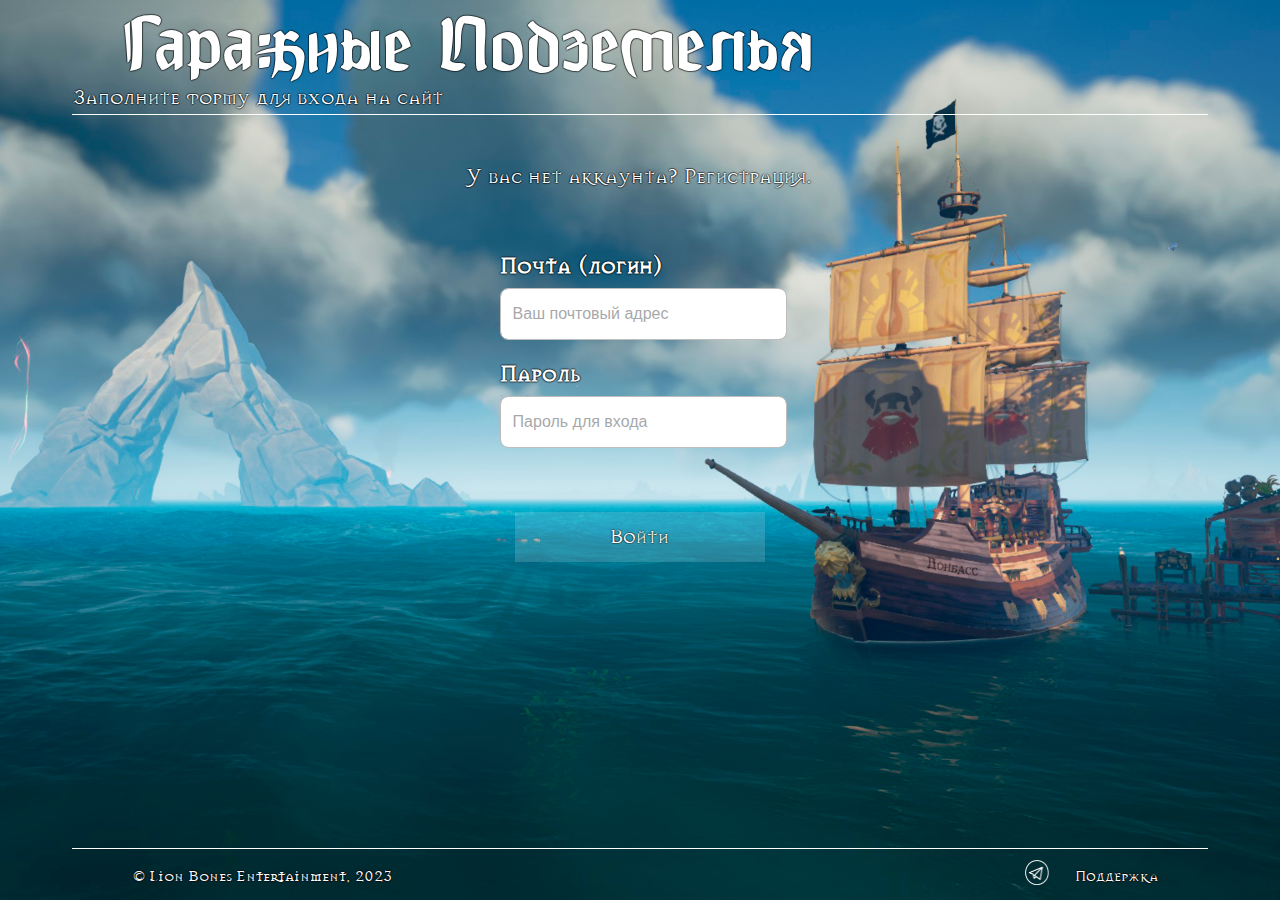
==== www/login.html @ f8a8f28e "first commit" ====
<!DOCTYPE html>
<html lang="ru">
<head>
    <meta http-equiv="content-type" content="text/html; charset=UTF-8" />
    <meta name="keywords" content="test, site, website" />
    <meta name="description" content="Сайт про историю одного королевства" />
    <link href="css/style.css" rel="stylesheet" type="text/css">
    <link href="img/favicon.png" rel="shortcut icon" type="image/x-icon" />
    <title>Вход</title>
</head>
<body>
    <div class="wrapper">
            <header class="header"><a href="index.html" title="На главную" id="logo">Гаражные Подземелья</a><span class="contact"></span><p class="text">Заполните форму для входа на сайт</p>
            </header>
            <main class="main">
            <div class="wrapper wrapper-main">
                <div class="text-field__label">
                    <p class="text">У вас нет аккаунта? <a href="reg.html">Регистрация</a>.</p>
                </div>
                    <div class="reg">
                        <label class="text-field__label" for="login"><b>Почта (логин)</b></label>
                        <input class="text-field__input" id="login" placeholder="Ваш почтовый адрес" name="email" required>
                        <label class="text-field__label" for="password"><b>Пароль</b></label>
                        <input class="text-field__input" id="password" placeholder="Пароль для входа" name="password" required>
                    </div>
                    <div id="submit" class="btn btn-one">
                        <span>Войти</span>
                    </div>
            </div>
            </main>
        <footer class="footer">
            <span class="left">© Lion Bones Entertainment, 2023</span><span href="https://t.me/Brlesha" class="right"> Поддержка <img src="img/tg_icon.png" alt="Ссылка на телеграм" title="Ссылка на телеграм" /></span>
        </footer>    
    </div>
<script src="script.js"></script>
</body>
</html>
---- www/css/style.css ----
@charset 'UTF-8'

h1, h2, h3, h4, h5, h6 {
    font-weight: normal;
    font-family: 'mason';
}
/* блок импорта шрифтов */
@font-face {
	font-family: 'brahms';
	src: url('../fonts/Brahms_Gotisch/Brahms_Gotisch.ttf') format('truetype');
	font-weight: normal;
	font-style: normal;
	text-indent: 0px;
}

@font-face {
	font-family: 'mason';
	src: url('../fonts/Mason _Chronicles/masonchronicles3.ttf') format('truetype');
	font-weight: normal;
	font-style: normal;
	text-indent: 0px;
}

@font-face {
	font-family: 'algeria';
	src: url('../fonts/Algeria/3227-font.ttf') format('truetype');
	font-weight: normal;
	font-style: normal;
	text-indent: 0px;
}

html {height: 100%}

a {
    color: #fff;
    text-decoration: none;
    transition: all.1s ease;
    -webkit- transition: all.1s ease;
    -ms- transition: all.1s ease;
}

a:hover {
    color: №fc89ac;
    text-decoration: none;
    transition: all.6s ease;
    -webkit- transition: all.6s ease;
    -ms- transition: all.6s ease;
}

a:active {color: #cd4a4c;}
img {
    max-width: 100%;
    height: auto;
}

.right {float: right}
.left {float: left}
.clear {clear: both}

/* Selection block */
::selection {background: #fd7c6e; color: #0f0}
::-moz-selection {background: #fd7c6e; color: #000}

    {
    width: 98%;
    background: none;
    float: left;
}

.header {
    max-width: 1170px;
    border-bottom: 1px solid white;
    margin-top: 30px;
    text-shadow: 1px 0 1px #00000082, 
    0 1px 1px #00000082, 
    -1px 0 1px #00000082, 
    0 -1px 1px #00000082;
}

.footer {
    max-width: 1170px;
    border-top: 1px solid white;
    margin-top: 4px;
    padding: 1%;
    padding-bottom: 2%;
    text-shadow: 1px 0 1px #00000082, 
    0 1px 1px #00000082, 
    -1px 0 1px #00000082, 
    0 -1px 1px #00000082;
}
.footer, .wrapper:after {
    height: 10px;
}

footer img {width: 15%; float: left; margin-right: -66px}

body {
    color: #fff; /*Цвет текста на странице*/
    text-indent: 50px;
    margin-top: 2px;
    height: 100%;
    width: auto;
    padding: 1px;
    font-family: "mason", sans-serif;
    font-size: 1em;
    line-height: 200%;
    background: url(../img/20231123234238_1.png); /* Фоновый цвет и фоновый рисунок*/
    background-size: cover;
    background-position: center;
    background-attachment: fixed;
    background-repeat: no_repeat; /* Изображение не повторяется */
    text-shadow: 1px 0 1px #00000082, 
    0 1px 1px #00000082, 
    -1px 0 1px #00000082, 
    0 -1px 1px #00000082;
}


.wrapper {
    width: 90%;
    max-width: 1170px;
    min-height: 100%;
    margin-left: auto;
    margin-right: auto;
    margin-top -200px;
    margin-bottom: -10px;
    display: flex;
    flex-direction: column;
    font-family: "mason", sans-serif;
}
.wrapper:after {
    content: '';
    display: block;
}

.wrapper-main {
    margin-top: px;
    margin-bottom: px;
    text-align: center;
    align-items: center;
}

#logo {
    font-size: 5em;
    font-family: 'brahms', Courier New;
}

.contact {
    font-size: 3em;
    font-family: 'brahms';
    margin-left: 40px;
}

.text{
    font-size: 22px;
    text-indent: 0px;
    margin: 0px;
}

.underline{
    text-decoration: underline;
    text-decoration-thickness: 1.5px;
}

/* стили для input */

/* 1 – Изменим стили шрифтов */
/* 2 – Удалим margin в Firefox и Safari */
input[type="text"] {
    font-family: 'algeria'; /* 1 */
    font-size: inherit; /* 1 */
    line-height: inherit; /* 1 */
    margin: 0; /* 2 */
    }

/* установим отступ 1rem от нижнего края элемента */
.text-field {
    margin-bottom: 1rem;
    }
  /* стили для label */
    .text-field__label {
    display: block;
    align-items: center;
    margin-top: 1rem;
    margin-left: 0px;
    margin-bottom: 0.25rem;
    }

  /* стили для input */
    .text-field__input {
    display: block;
    width: 100%;
    height: calc(2.25rem + 2px);
    padding: 0.375rem 0.75rem;
    font-size: 1rem;
    font-weight: 400;
    line-height: 1.5;
    color: #212529;
    background-color: #fff;
    background-clip: padding-box;
    border: 1px solid #bdbdbd;
    border-radius: 0.5rem;
    transition: border-color 0.15s ease-in-out, box-shadow 0.15s ease-in-out;
    }
.text-field__input::placeholder {
    color: #212529;
    opacity: 0.4;
    }
.text-field__input:focus {
    color: #212529;
    background-color: #fff;
    border-color: #bdbdbd;
    outline: 0;
    box-shadow: 0 0 0 0.2rem rgba(158, 158, 158, 0.25);
    }

    /*стили для контейнеров*/

.content {
    width: 40%;
    margin-left: 10%;
    padding: 0px;
    font-size: 1.5em;
    text-align: justify;
    /*background-color: rgba(0, 0, 0, 0.1);
    background-size: content;
    border-radius: 50px;*/
}

.reg {
    font-size: 1.5em;
    line-height: 1.5;
    text-indent: 0px;
    text-align: left;
    width: 27%;
    margin: 10px;
    padding-top: 2%;
    padding-left: 5%;
    padding-right: 7%;
    margin-bottom: 3rem;
    margin-top: 1rem;
    /*background-color: rgba(0, 0, 0, 0.1);
    background-size: content;
    border-radius: 50px;*/
}

/* стили для кнопки */
.btn {
    text-indent: 0px;
    margin: 0%;
    margin-top: 1rem;
	line-height: 50px;
	height: 50px;
	text-align: center;
	width: 250px;
	cursor: pointer;
    font-size: 1.3rem;
}

.btn-one {
	transition: all 0.3s;
	position: relative;
}
.btn-one span {
	transition: all 0.3s;
}
.btn-one::before {
	content: '';
	position: absolute;
	bottom: 0;
	left: 0;
	width: 100%;
	height: 100%;
	z-index: 1;
	opacity: 0;
	transition: all 0.3s;
	border-top-width: 1px;
	border-bottom-width: 1px;
	border-top-style: solid;
	border-bottom-style: solid;
	border-top-color: rgba(255,255,255,0.5);
	border-bottom-color: rgba(255,255,255,0.5);
	transform: scale(0.1, 1);
}
.btn-one:hover span {
	letter-spacing: 2px;
}
.btn-one:hover::before {
	opacity: 1;
	transform: scale(1, 1);
}
.btn-one::after {
	content: '';
	position: absolute;
	bottom: 0;
	left: 0;
	width: 100%;
	height: 100%;
	z-index: 1;
	transition: all 0.3s;
	background-color: rgba(255, 255, 255, 0.153);
}
.btn-one:hover::after {
	opacity: 0;
	transform: scale(0.1, 1);
}

.main {
    padding: 30px;
    flex: 1 1 auto;
}
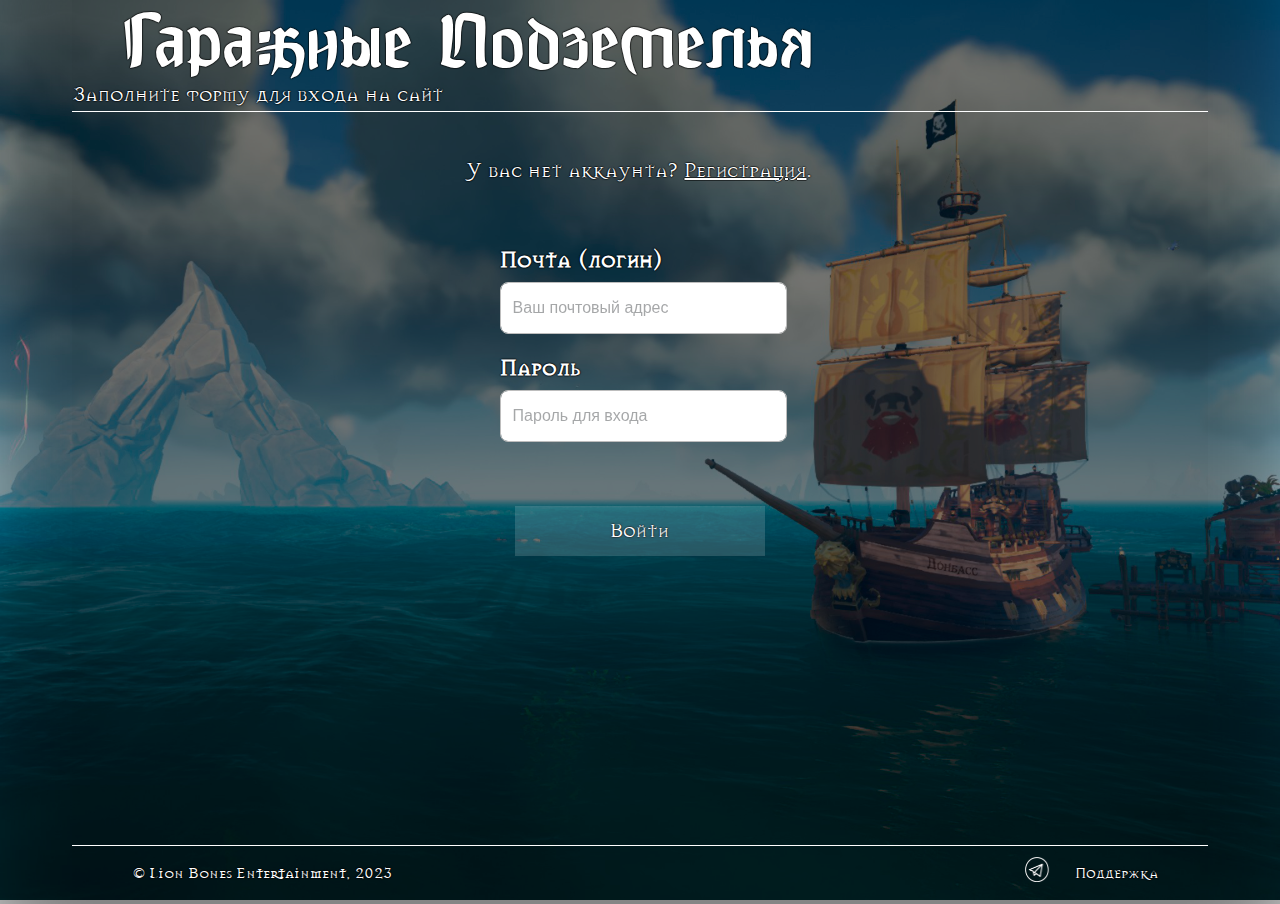
==== commit 053b647b: "black transparent background added for wrappew--" ====
--- a/www/login.html
+++ b/www/login.html
@@ -9,13 +9,13 @@
     <title>Вход</title>
 </head>
 <body>
-    <div class="wrapper">
+    <div class="wrapper wrapper--">
             <header class="header"><a href="index.html" title="На главную" id="logo">Гаражные Подземелья</a><span class="contact"></span><p class="text">Заполните форму для входа на сайт</p>
             </header>
             <main class="main">
             <div class="wrapper wrapper-main">
                 <div class="text-field__label">
-                    <p class="text">У вас нет аккаунта? <a href="reg.html">Регистрация</a>.</p>
+                    <p class="text">У вас нет аккаунта? <a class="underline" href="reg.html">Регистрация</a>.</p>
                 </div>
                     <div class="reg">
                         <label class="text-field__label" for="login"><b>Почта (логин)</b></label>
--- a/www/css/style.css
+++ b/www/css/style.css
@@ -61,11 +61,11 @@
 ::selection {background: #fd7c6e; color: #0f0}
 ::-moz-selection {background: #fd7c6e; color: #000}
 
-    {
+/*{
     width: 98%;
     background: none;
     float: left;
-}
+}*/
 
 .header {
     max-width: 1170px;
@@ -95,6 +95,7 @@
 footer img {width: 15%; float: left; margin-right: -66px}
 
 body {
+    overflow: hidden;
     color: #fff; /*Цвет текста на странице*/
     text-indent: 50px;
     margin-top: 2px;
@@ -122,7 +123,7 @@
     min-height: 100%;
     margin-left: auto;
     margin-right: auto;
-    margin-top -200px;
+    margin-top: -3px;
     margin-bottom: -10px;
     display: flex;
     flex-direction: column;
@@ -132,6 +133,11 @@
     content: '';
     display: block;
 }
+.wrapper-- {
+    background-color: #0000007d;
+    box-shadow: 0px 0px 100px 100px #0000007d;
+}
+
 
 .wrapper-main {
     margin-top: px;
